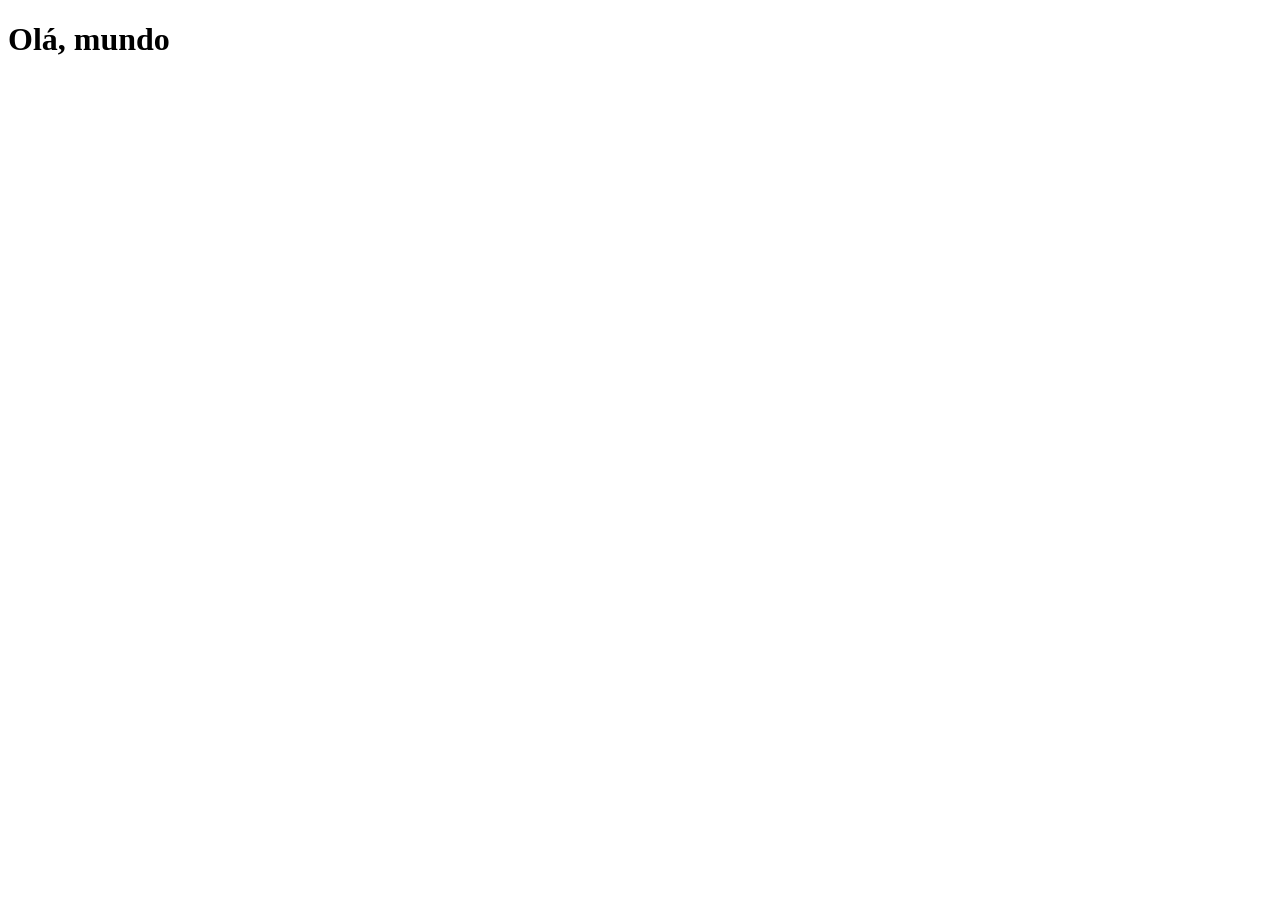
==== index.html @ e4087946 "first commit" ====
<!DOCTYPE html>
<html lang="en">
<head>
    <meta charset="UTF-8">
    <meta name="viewport" content="width=device-width, initial-scale=1.0">
    <title></title>
</head>
<body>
    <h1>Olá, mundo</h1>
</body>
</html>
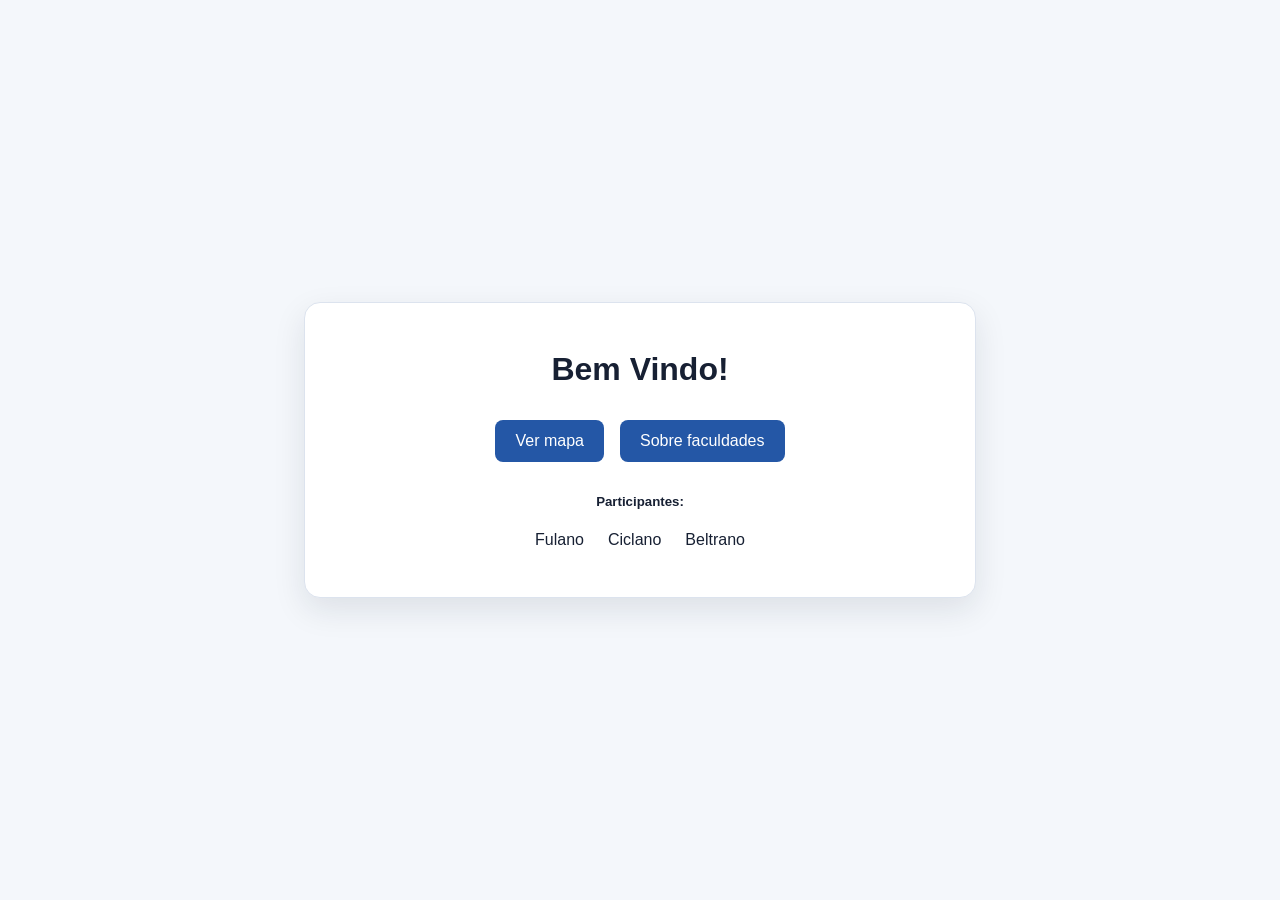
==== commit 59e3bb55: "projeto criado" ====
--- a/index.html
+++ b/index.html
@@ -1,11 +1,26 @@
 <!DOCTYPE html>
-<html lang="en">
+<html lang="pt-BR">
 <head>
     <meta charset="UTF-8">
     <meta name="viewport" content="width=device-width, initial-scale=1.0">
-    <title></title>
+    <title>Bem-vindo</title>
+    <link rel="stylesheet" href="css/index.css">
 </head>
-<body>
-    <h1>Olá, mundo</h1>
+<body class="home-page">
+    <main class="welcome-content">
+        <h1>Bem Vindo!</h1>
+
+        <nav class="welcome-actions" aria-label="Navegação principal">
+            <a class="button" href="mapa.html">Ver mapa</a>
+            <a class="button" href="sobre-faculdades.html">Sobre faculdades</a>
+        </nav>
+
+        <h5>Participantes:</h5>
+        <ul class="participants">
+            <li>Fulano</li>
+            <li>Ciclano</li>
+            <li>Beltrano</li>
+        </ul>
+    </main>
 </body>
-</html>+</html>
--- a/css/index.css
+++ b/css/index.css
@@ -0,0 +1,172 @@
+:root {
+    color: #172033;
+    background: #f4f7fb;
+    font-family: Arial, Helvetica, sans-serif;
+}
+
+* {
+    box-sizing: border-box;
+}
+
+html,
+body {
+    margin: 0;
+    min-height: 100%;
+}
+
+body {
+    min-height: 100vh;
+}
+
+a {
+    color: inherit;
+}
+
+.home-page {
+    display: grid;
+    min-height: 100vh;
+    place-items: center;
+    padding: 2rem;
+}
+
+.welcome-content {
+    width: min(100%, 42rem);
+    padding: 3rem 2rem;
+    text-align: center;
+    background: #ffffff;
+    border: 1px solid #dce3ee;
+    border-radius: 1rem;
+    box-shadow: 0 0.75rem 2rem rgb(23 32 51 / 10%);
+}
+
+.welcome-content h1,
+.content-page h1 {
+    margin-top: 0;
+}
+
+.welcome-actions {
+    display: flex;
+    flex-wrap: wrap;
+    justify-content: center;
+    gap: 1rem;
+    margin: 2rem 0;
+}
+
+.button {
+    padding: 0.75rem 1.25rem;
+    color: #ffffff;
+    background: #2457a6;
+    border-radius: 0.5rem;
+    text-decoration: none;
+}
+
+.button:hover,
+.button:focus-visible {
+    background: #173d79;
+}
+
+.participants {
+    display: flex;
+    flex-wrap: wrap;
+    justify-content: center;
+    gap: 0.75rem 1.5rem;
+    padding: 0;
+    margin: 0;
+    list-style: none;
+}
+
+.site-header {
+    display: flex;
+    align-items: center;
+    justify-content: space-between;
+    gap: 1rem;
+    min-height: 4rem;
+    padding: 0.75rem 5vw;
+    color: #ffffff;
+    background: #172f5f;
+}
+
+.site-title {
+    font-size: 1.1rem;
+    font-weight: 700;
+    text-decoration: none;
+}
+
+.site-navigation {
+    display: flex;
+    flex-wrap: wrap;
+    justify-content: flex-end;
+    gap: 0.75rem 1.25rem;
+    padding: 0;
+    margin: 0;
+    list-style: none;
+}
+
+.site-navigation a {
+    text-decoration: none;
+}
+
+.site-navigation a:hover,
+.site-navigation a:focus-visible {
+    text-decoration: underline;
+}
+
+.map-page {
+    display: flex;
+    flex-direction: column;
+    height: 100vh;
+    overflow: hidden;
+}
+
+.map-container {
+    position: relative;
+    flex: 1;
+    min-height: 0;
+}
+
+#map {
+    width: 100%;
+    height: 100%;
+}
+
+.map-loading {
+    position: absolute;
+    inset: 50% auto auto 50%;
+    margin: 0;
+    transform: translate(-50%, -50%);
+}
+
+.map-error {
+    display: grid;
+    height: 100%;
+    margin: 0;
+    place-items: center;
+    color: #9c1c1c;
+    text-align: center;
+}
+
+.content-page {
+    width: min(100% - 2rem, 55rem);
+    padding: 3rem 0;
+    margin: 0 auto;
+}
+
+.explanation h2 {
+    margin-top: 2rem;
+    font-size: 1.2rem;
+}
+
+.explanation p {
+    line-height: 1.6;
+}
+
+@media (max-width: 42rem) {
+    .site-header {
+        align-items: flex-start;
+        flex-direction: column;
+    }
+
+    .site-navigation {
+        justify-content: flex-start;
+    }
+}
